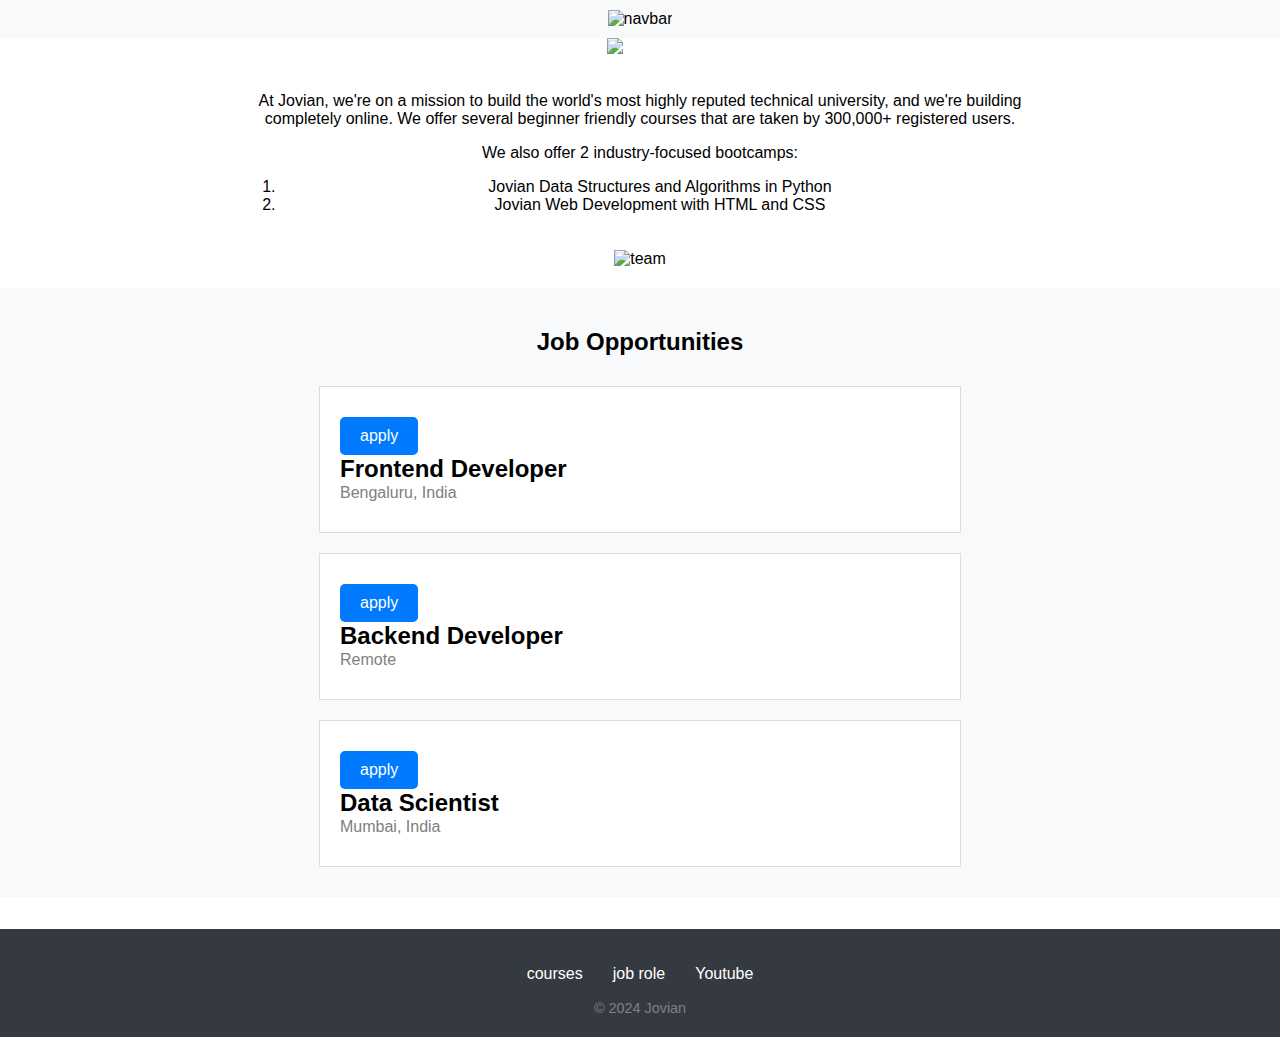
==== jovin.html @ 3d481dd5 "Merge pull request #2 from yashwanthreddy7178/html-redesign" ====
<!DOCTYPE html>
<html lang="en">
  <head>
    <meta charset="UTF-8" />
    <meta name="viewport" content="width=device-width, initial-scale=1.0" />
    <title>Document</title>

    <link rel="stylesheet" href="jovin.css" />
  </head>
  <body>
    <header>
      <img id="navbar" src="navbar.png" alt="navbar">
    </header>

    <section id="banner-section">
      <img id="banner" src="banner.jpg" alt="banner" width="100%" height="200px">
      <h1 id="title">About Jovian</h1>
    </section>

    <section id="about">
      <div id="description">
        <p>At Jovian, we're on a mission to build
          the world's most highly reputed technical
          university, and we're building completely
          online. We offer several beginner friendly
          courses that are taken by 300,000+ registered
          users.
        </p>
        <p>We also offer 2 industry-focused bootcamps:
          <ol>
            <li>
              <a href="https://jovian.com/learn/data-structures-and-algorithms-in-python" target="_blank"> 
                Jovian Data Structures and Algorithms in Python
              </a>
            </li> 
            <li> 
              <a href="https://jovian.com/learn/web-development-with-html-and-css" target="_blank">
                Jovian Web Development with HTML and CSS
              </a>
            </li>
          </ol>
        </p>
      </div>
      <div id="team">
        <img id="team-img" src="team.jpg" alt="team">
      </div>
    </section>

    <section id="job-opportunities">
      <h2>Job Opportunities</h2>
      <div id="jobs">
        <div>
          <a href="" class="apply"> apply</a>
          <h3 class="job-role">Frontend Developer</h3>
          <div class="location">Bengaluru, India</div>
        </div>
        <div>
          <a href="" class="apply"> apply</a>
          <h3 class="job-role">Backend Developer</h3>
          <div class="location">Remote</div>
        </div>
        <div>
          <a href="" class="apply"> apply</a>
          <h3 class="job-role">Data Scientist</h3>
          <div class="location">Mumbai, India</div>
        </div>
      </div>
    </section>

    <footer id="footer">
      <ul id="footer-links">
        <li>
          <a href="https://jovian.com/" target="_blank">courses</a>  
        </li>
        <li> 
          <a href="https://jovian.com/" target="_blank"> job role</a>  
        </li>
        <li> 
          <a href="https://www.youtube.com/watch?v=dX8396ZmSPk&t=2422s" target="_blank">Youtube</a>
        </li>
      </ul>
      <span class="copy-right">© 2024 Jovian</span>
    </footer>
  </body>
</html>
---- jovin.css ----
body{
    font-family: 'Open Sans', sans-serif;
    margin: 0;
    padding: 0;
 
}
a{
    text-decoration: none;
    color: black;
}

#navbar{
    margin: 0;
    height: 50px;
}
#title{
    text-align: center  ;
}

#banner{
    object-fit: cover;
    
}
#about{
    display: flex;
    max-width: 800px;
    margin: 0 auto;
    padding-right: 8px;
   
  
}  

#description{
    flex: 1;
}
#team{
    flex: 1;
                                    
    
}
#team-img{
    width: 100%;
   
}
h2{
   text-align: center;
}

#jobs{
   width: 800px;
    margin: 0 auto;
    padding: 0 8px;
}
.apply{
    float: right;
}
.job-role{
    font-size: 1.5em;
    margin:0 ;
}

 


.location{
    color:gray;
    margin-top: 1px;
    margin-bottom: 10px;
    
}

#footer{
   background-color: ghostwhite ;
   padding: 8px;
   margin-top: 32px;
   text-align: center;

}
#footer-links{
    list-style: none;
    display: flex;
    justify-content: center;
    
}
#footer-links li{
    margin: 0 20px;
}
.copy-right{
    color: gray ;
    
}

/* New styles for updated design */
header {
    background-color: #f8f9fa;
    padding: 10px 0;
    text-align: center;
}

#banner-section {
    position: relative;
    text-align: center;
    color: white;
}

#banner {
    width: 100%;
    height: auto;
}

#title {
    position: absolute;
    top: 50%;
    left: 50%;
    transform: translate(-50%, -50%);
    font-size: 2.5em;
    color: white;
}

#about {
    display: flex;
    flex-direction: column;
    align-items: center;
    padding: 20px;
}

#description {
    max-width: 800px;
    text-align: center;
}

#team {
    margin-top: 20px;
}

#team-img {
    max-width: 100%;
    height: auto;
}

#job-opportunities {
    background-color: #f8f9fa;
    padding: 20px 0;
}

#jobs {
    display: flex;
    flex-direction: column;
    align-items: center;
}

#jobs > div {
    background-color: white;
    border: 1px solid #ddd;
    padding: 20px;
    margin: 10px 0;
    width: 80%;
    max-width: 600px;
    text-align: left;
}

.apply {
    float: none;
    display: inline-block;
    margin-top: 10px;
    background-color: #007bff;
    color: white;
    padding: 10px 20px;
    border-radius: 5px;
}

.apply:hover {
    background-color: #0056b3;
}

#footer {
    background-color: #343a40;
    color: white;
    padding: 20px 0;
}

#footer-links {
    list-style: none;
    display: flex;
    justify-content: center;
    padding: 0;
}

#footer-links li {
    margin: 0 15px;
}

#footer-links a {
    color: white;
}

.copy-right {
    margin-top: 10px;
    font-size: 0.9em;
}
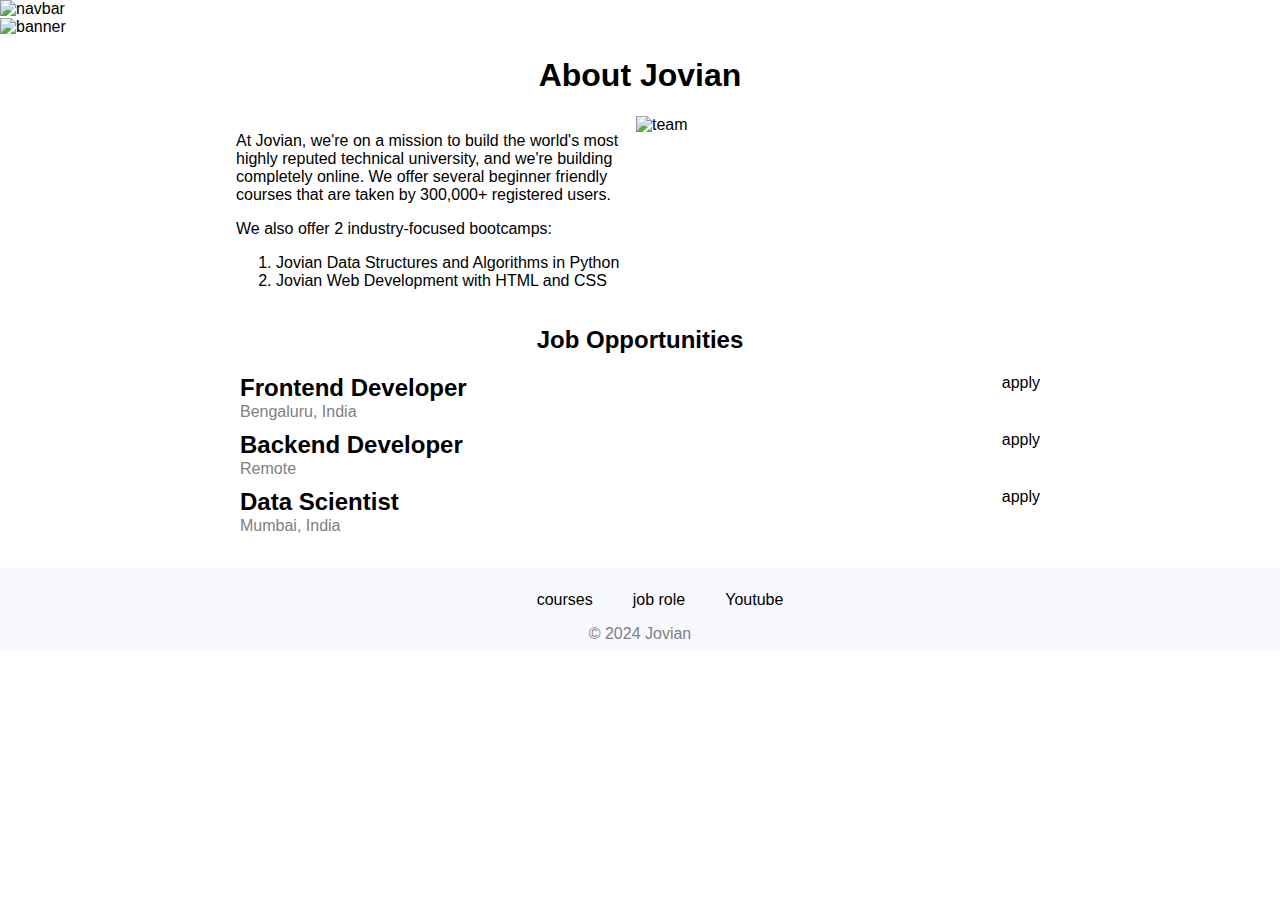
==== commit 6b89e752: "Revert "Merge pull request #2 from yashwanthreddy7178/html-redesign"" ====
--- a/jovin.html
+++ b/jovin.html
@@ -8,78 +8,78 @@
     <link rel="stylesheet" href="jovin.css" />
   </head>
   <body>
-    <header>
-      <img id="navbar" src="navbar.png" alt="navbar">
-    </header>
+    <div >
+        <img id="navbar" src="navbar.png" alt="navbar">
+    </div>
 
-    <section id="banner-section">
-      <img id="banner" src="banner.jpg" alt="banner" width="100%" height="200px">
-      <h1 id="title">About Jovian</h1>
-    </section>
 
-    <section id="about">
-      <div id="description">
-        <p>At Jovian, we're on a mission to build
-          the world's most highly reputed technical
-          university, and we're building completely
-          online. We offer several beginner friendly
-          courses that are taken by 300,000+ registered
-          users.
-        </p>
-        <p>We also offer 2 industry-focused bootcamps:
-          <ol>
+   <img id="banner" src="banner.jpg" alt="banner" width="100%" height="200px">
+    <h1 id="title">About Jovian</h1>
+   <div id="about">
+    <div id="description"  > 
+      <p>At Jovian, we're on a mission to build
+        the world's most highly reputed technical
+        university, and we're building completely
+        online. We offer several beginner friendly
+        courses that are taken by 300,000+ registered
+        users.
+    </p>
+    <p>We also offer 2 industry-focused bootcamps:
+        <ol>
+           <li>
+                <a href="https://jovian.com/learn/data-structures-and-algorithms-in-python" target="_blank"> 
+                    Jovian Data Structures and Algorithms in Python
+
+                </a>
+           </li> 
+           <li> 
+                <a href="https://jovian.com/learn/web-development-with-html-and-css" target="_blank">
+                    Jovian Web Development with HTML and CSS
+
+            </a>
+        </li>
+        </ol>
+    </p>
+    </div>
+    <div id="team" >
+      <img id="team-img" src="team.jpg" alt="team"">
+    
+    </div>
+   </div>
+    
+    
+    
+    
+    <h2>Job Opportunities</h2>
+
+    <div id="jobs">
+      <div >
+        <a href="" class="apply"> apply</a>
+        <h3 class="job-role">Frontend Developer</h3>
+        <div class="location">Bengaluru, India</div>
+      </div>
+      <div>
+        <a href="" class="apply"> apply</a>
+        <h3 class="job-role">Backend Developer</h3>
+        <div class="location" >Remote</div>
+      </div>
+      <div>
+        <a href="" class="apply"> apply</a>
+        <h3 class="job-role">Data Scientist</h3>
+        <div class="location">Mumbai, India</div>
+      </div>
+    </div>
+   
+    <div id="footer">
+        <ul id="footer-links">
             <li>
-              <a href="https://jovian.com/learn/data-structures-and-algorithms-in-python" target="_blank"> 
-                Jovian Data Structures and Algorithms in Python
-              </a>
-            </li> 
-            <li> 
-              <a href="https://jovian.com/learn/web-development-with-html-and-css" target="_blank">
-                Jovian Web Development with HTML and CSS
-              </a>
+                <a href="https://jovian.com/" target="_blank">courses</a>  
             </li>
-          </ol>
-        </p>
-      </div>
-      <div id="team">
-        <img id="team-img" src="team.jpg" alt="team">
-      </div>
-    </section>
-
-    <section id="job-opportunities">
-      <h2>Job Opportunities</h2>
-      <div id="jobs">
-        <div>
-          <a href="" class="apply"> apply</a>
-          <h3 class="job-role">Frontend Developer</h3>
-          <div class="location">Bengaluru, India</div>
-        </div>
-        <div>
-          <a href="" class="apply"> apply</a>
-          <h3 class="job-role">Backend Developer</h3>
-          <div class="location">Remote</div>
-        </div>
-        <div>
-          <a href="" class="apply"> apply</a>
-          <h3 class="job-role">Data Scientist</h3>
-          <div class="location">Mumbai, India</div>
-        </div>
-      </div>
-    </section>
-
-    <footer id="footer">
-      <ul id="footer-links">
-        <li>
-          <a href="https://jovian.com/" target="_blank">courses</a>  
-        </li>
-        <li> 
-          <a href="https://jovian.com/" target="_blank"> job role</a>  
-        </li>
-        <li> 
-          <a href="https://www.youtube.com/watch?v=dX8396ZmSPk&t=2422s" target="_blank">Youtube</a>
-        </li>
-      </ul>
-      <span class="copy-right">© 2024 Jovian</span>
-    </footer>
+            <li> <a href="https://jovian.com/" target="_blank"> job role</a>  </li>
+            <li> <a href="https://www.youtube.com/watch?v=dX8396ZmSPk&t=2422s" target="_blank">Youtube</a></li>
+        </ul>
+        <span class="copy-right">© 2024 Jovian</span>
+    </div>
+    
   </body>
 </html>
--- a/jovin.css
+++ b/jovin.css
@@ -88,113 +88,4 @@
 .copy-right{
     color: gray ;
     
-}
-
-/* New styles for updated design */
-header {
-    background-color: #f8f9fa;
-    padding: 10px 0;
-    text-align: center;
-}
-
-#banner-section {
-    position: relative;
-    text-align: center;
-    color: white;
-}
-
-#banner {
-    width: 100%;
-    height: auto;
-}
-
-#title {
-    position: absolute;
-    top: 50%;
-    left: 50%;
-    transform: translate(-50%, -50%);
-    font-size: 2.5em;
-    color: white;
-}
-
-#about {
-    display: flex;
-    flex-direction: column;
-    align-items: center;
-    padding: 20px;
-}
-
-#description {
-    max-width: 800px;
-    text-align: center;
-}
-
-#team {
-    margin-top: 20px;
-}
-
-#team-img {
-    max-width: 100%;
-    height: auto;
-}
-
-#job-opportunities {
-    background-color: #f8f9fa;
-    padding: 20px 0;
-}
-
-#jobs {
-    display: flex;
-    flex-direction: column;
-    align-items: center;
-}
-
-#jobs > div {
-    background-color: white;
-    border: 1px solid #ddd;
-    padding: 20px;
-    margin: 10px 0;
-    width: 80%;
-    max-width: 600px;
-    text-align: left;
-}
-
-.apply {
-    float: none;
-    display: inline-block;
-    margin-top: 10px;
-    background-color: #007bff;
-    color: white;
-    padding: 10px 20px;
-    border-radius: 5px;
-}
-
-.apply:hover {
-    background-color: #0056b3;
-}
-
-#footer {
-    background-color: #343a40;
-    color: white;
-    padding: 20px 0;
-}
-
-#footer-links {
-    list-style: none;
-    display: flex;
-    justify-content: center;
-    padding: 0;
-}
-
-#footer-links li {
-    margin: 0 15px;
-}
-
-#footer-links a {
-    color: white;
-}
-
-.copy-right {
-    margin-top: 10px;
-    font-size: 0.9em;
-}
+}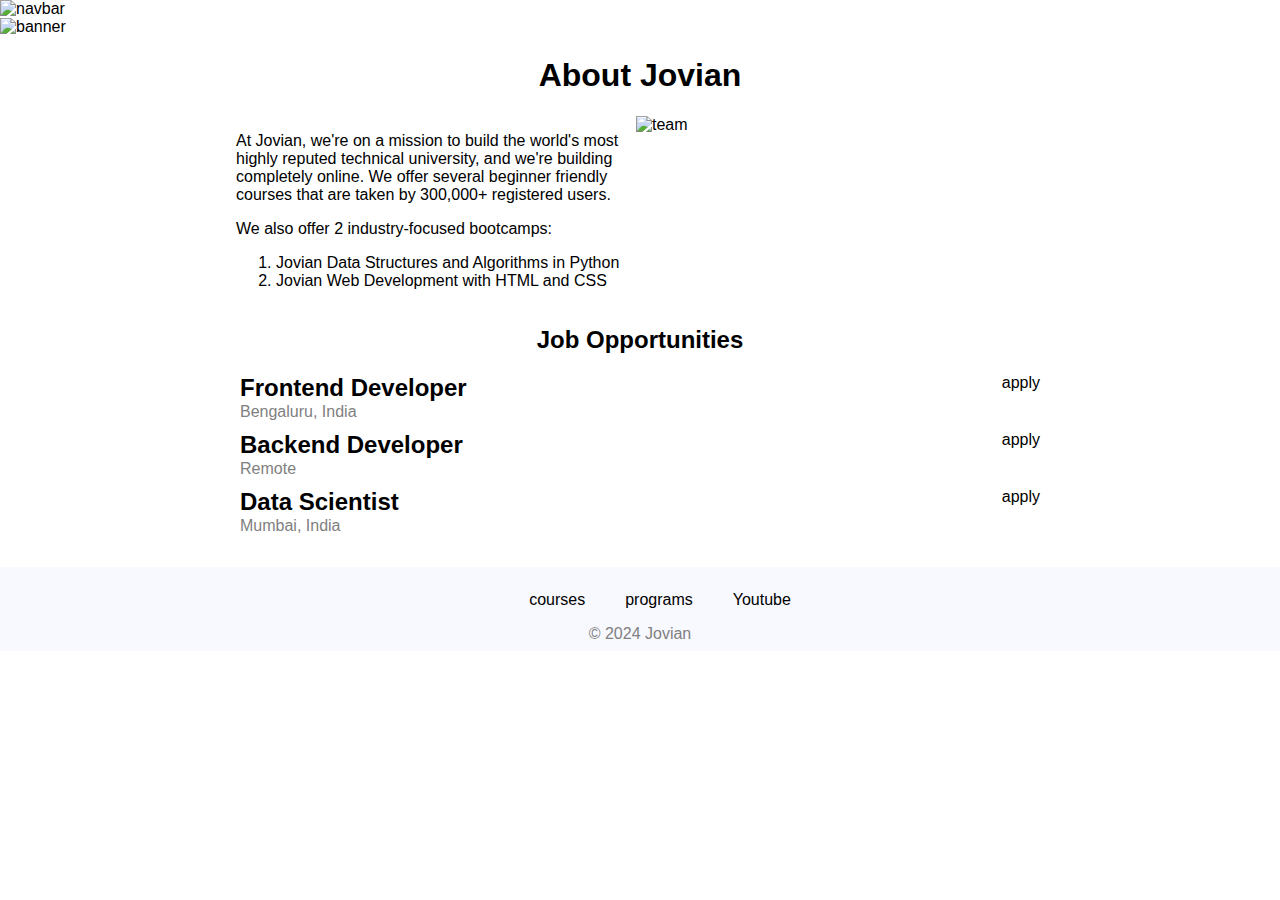
==== commit a2c6c5c8: "update" ====
--- a/jovin.html
+++ b/jovin.html
@@ -75,7 +75,7 @@
             <li>
                 <a href="https://jovian.com/" target="_blank">courses</a>  
             </li>
-            <li> <a href="https://jovian.com/" target="_blank"> job role</a>  </li>
+            <li> <a href="https://jovian.com/" target="_blank"> programs</a>  </li>
             <li> <a href="https://www.youtube.com/watch?v=dX8396ZmSPk&t=2422s" target="_blank">Youtube</a></li>
         </ul>
         <span class="copy-right">© 2024 Jovian</span>
